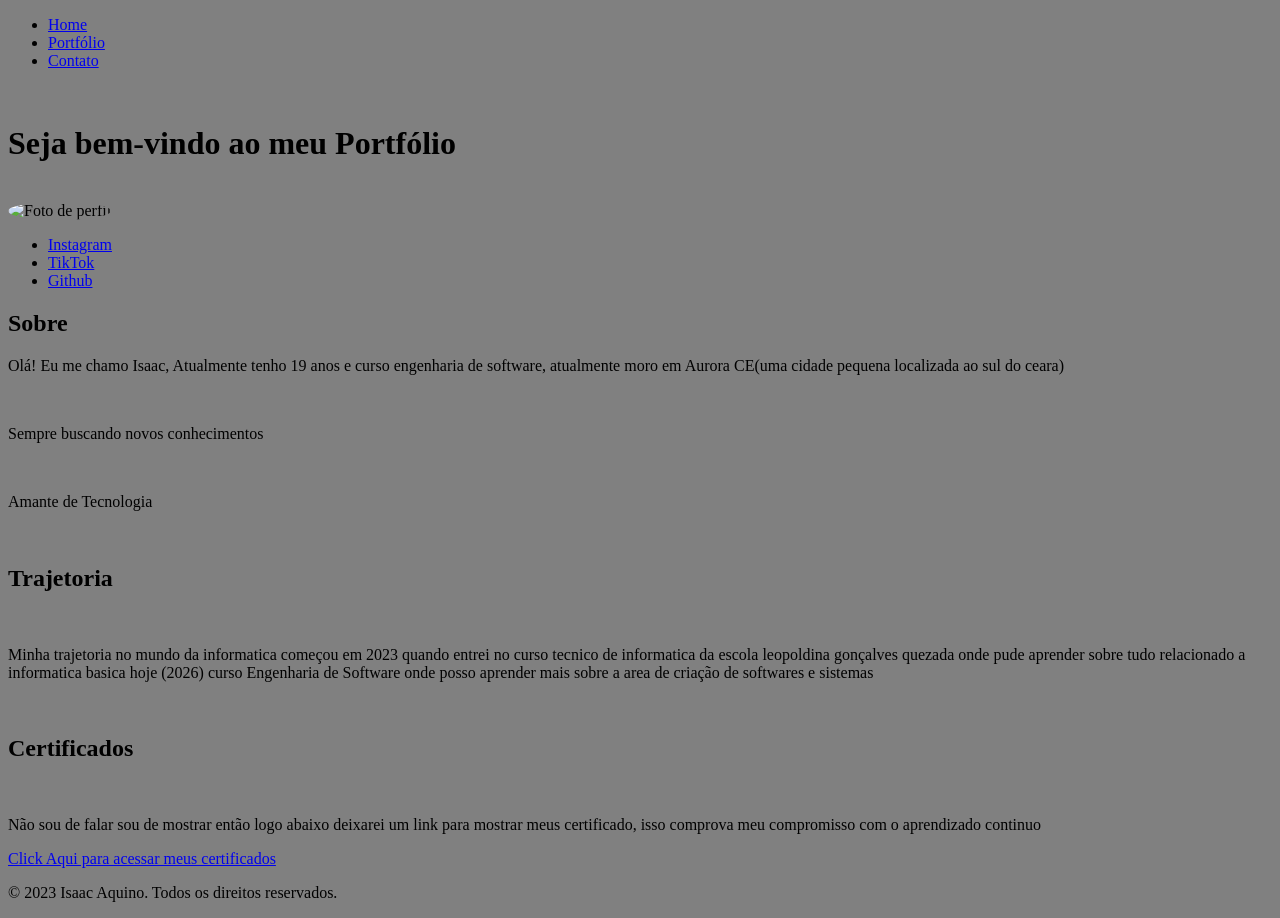
==== portfólio/index.html @ 9c411db7 "primeira versão do meu portfolio essa versão não tem muita coisa apenas a pagina principal do html s" ====
<!DOCTYPE html>
<html lang="pt-br">
<head>
    <meta charset="UTF-8">
    <meta name="viewport" content="width=device-width, initial-scale=1.0">
    <link rel="stylesheet" href="style.css">
    <title>Oi! eu sou Zaac</title>
</head>
<body>
    <!--navegação -->
    <nav id="navegação">
        <ul>
            <li><a href="index.html">Home</a></li>
            <li><a href="projetos.html">Portfólio</a></li>
            <li><a href="contato.html">Contato</a></li>
        </ul>
    </nav>
    <br>
    <h1>Seja bem-vindo ao meu Portfólio</h1>
    <br>
    <img src="/imagens/perfil.jpeg" alt="Foto de perfil" height="150">
    <!-- Redes Social-->
    <ul>
        <li><a href="https://www.instagram.com/isaac.ap.jw/">Instagram</a></li>
        <li><a href="https://www.tiktok.com/@.i.a.p?_r=1&_t=ZS-960xpqh5urM">TikTok</a></li>
        <li><a href="https://www.linkedin.com/in/isaac-ap-jw/">Github</a></li>
    </ul>
    <!--definir uma divisão em toda a minha briografia para ficar cada ponto ao lado do outro-->
    <div class="biografia">
        <!--essa div e para selecionar o conteudo dentro do quadro sobre-->
        <div class="sobre">
            <h2>Sobre</h2>
            <p>Olá! Eu me chamo Isaac, Atualmente tenho 19 anos e curso engenharia de software, atualmente moro em Aurora CE(uma cidade pequena localizada ao sul do ceara)</p>    
            <br>
            <P>Sempre buscando novos conhecimentos</P>
            <br>
            <p>Amante de Tecnologia</p> 
        </div>
        <!--essa div e para selecionar o conteudo dentro do quadro trajetoria-->
        <div class="trajetoria">
            <br>
            <h2>Trajetoria</h2>
            <br>
            <p>Minha trajetoria no mundo da informatica começou em 2023 quando entrei no curso tecnico de informatica da escola leopoldina gonçalves quezada onde pude aprender sobre tudo relacionado a informatica basica hoje (2026) curso Engenharia de Software onde posso aprender mais sobre a area de criação de softwares e sistemas</p>
        </div>
        <!--essa div e para selecionar o conteudo dentro do quadro certificados-->
        <div class="certificados"> 
            <br>
            <h2>Certificados</h2>
            <br>
            <p>Não sou de falar sou de mostrar então logo abaixo deixarei um link para mostrar meus certificado, isso comprova meu compromisso com o aprendizado continuo</p>
                <!--Link de certificados-->
        <a href="https://drive.google.com/drive/folders/13GIww0klRC4JMVb5uoMQxo8wG6SWauA-?usp=sharing" target="_parent">Click Aqui para acessar meus certificados</a>
        </div>
    </div>
<p>© 2023 Isaac Aquino. Todos os direitos reservados.</p>
</body>
</html>
---- portfólio/style.css ----
body {
    background-color: gray;
}
img{
    border-radius: 50% ;
    width:100px ;
    height:150px ;
}
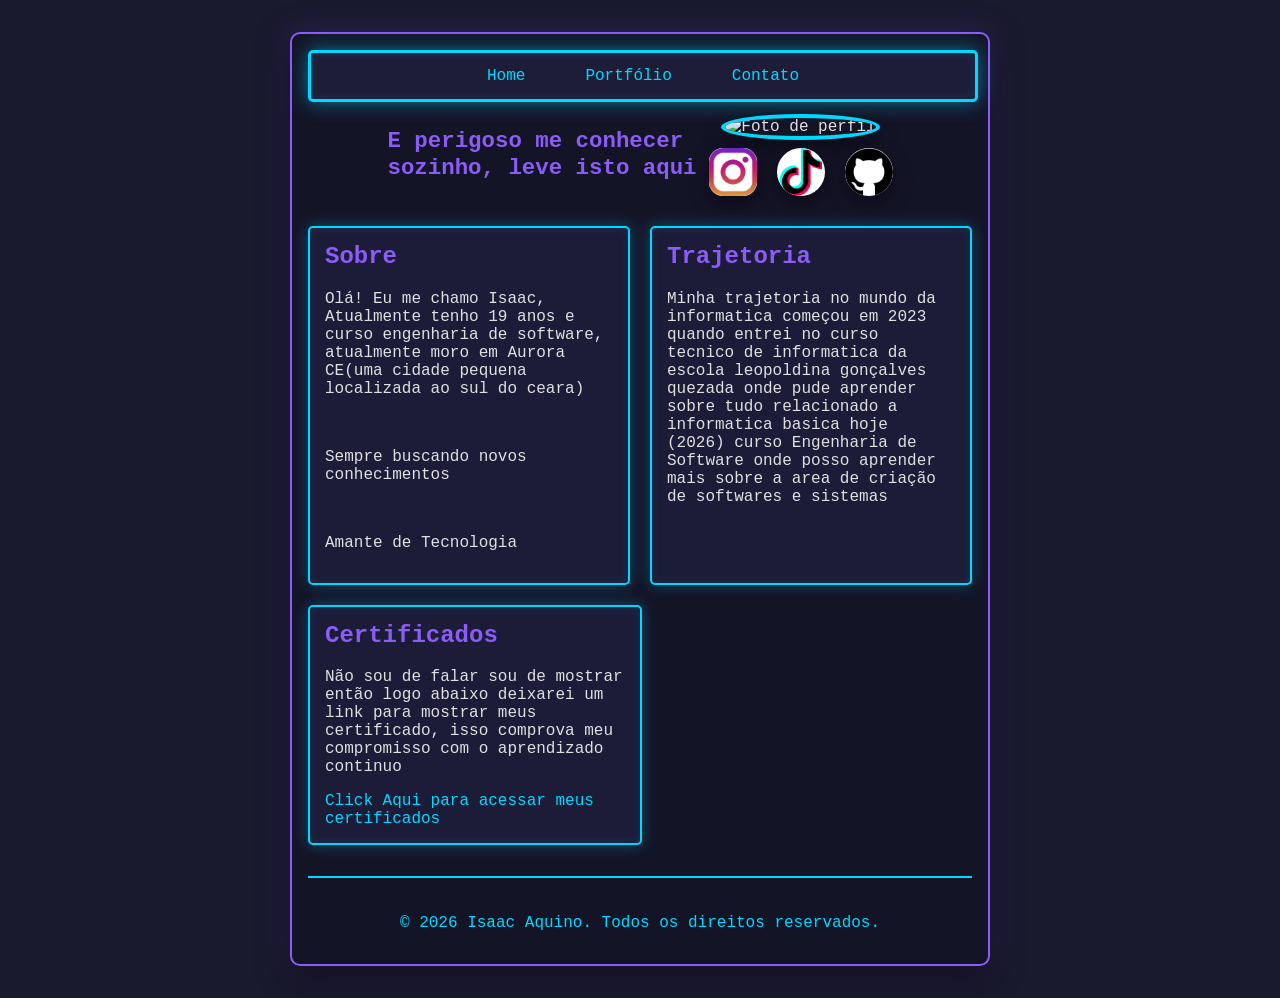
==== commit 8ab3d0ae: "Add files via upload Aqui já e a versão 1.1 do meu portfolio  Oque constava com apenas html na v 1." ====
--- a/portfólio/index.html
+++ b/portfólio/index.html
@@ -4,27 +4,31 @@
     <meta charset="UTF-8">
     <meta name="viewport" content="width=device-width, initial-scale=1.0">
     <link rel="stylesheet" href="style.css">
-    <title>Oi! eu sou Zaac</title>
+    <title>Oi! eu sou Isaac</title>
 </head>
 <body>
+    <div class="wrapper">
     <!--navegação -->
-    <nav id="navegação">
+    <header class="navegação">
         <ul>
             <li><a href="index.html">Home</a></li>
             <li><a href="projetos.html">Portfólio</a></li>
             <li><a href="contato.html">Contato</a></li>
         </ul>
-    </nav>
-    <br>
-    <h1>Seja bem-vindo ao meu Portfólio</h1>
-    <br>
-    <img src="/imagens/perfil.jpeg" alt="Foto de perfil" height="150">
-    <!-- Redes Social-->
-    <ul>
-        <li><a href="https://www.instagram.com/isaac.ap.jw/">Instagram</a></li>
-        <li><a href="https://www.tiktok.com/@.i.a.p?_r=1&_t=ZS-960xpqh5urM">TikTok</a></li>
-        <li><a href="https://www.linkedin.com/in/isaac-ap-jw/">Github</a></li>
-    </ul>
+    </header>
+    <div class="intro">
+        <div class="intro-text">
+            <h1>E perigoso me conhecer<br>sozinho, leve isto aqui</h1>
+        </div>
+        <div class="intro-media">
+            <img src="/imagens/perfil.jpeg" alt="Foto de perfil">
+            <ul class="social-links">
+                <li><a href="https://www.instagram.com/isaac.ap.jw/" target="_blank" rel="noreferrer"><img src="icones/instagram.png" alt="Instagram"></a></li>
+                <li><a href="https://www.tiktok.com/@.i.a.p?_r=1&_t=ZS-960xpqh5urM" target="_blank" rel="noreferrer"><img src="icones/tik-tok.png" alt="TikTok"></a></li>
+                <li><a href="https://www.linkedin.com/in/isaac-ap-jw/" target="_blank" rel="noreferrer"><img src="icones/github.png" alt="Github"></a></li>
+            </ul>
+        </div>
+    </div>
     <!--definir uma divisão em toda a minha briografia para ficar cada ponto ao lado do outro-->
     <div class="biografia">
         <!--essa div e para selecionar o conteudo dentro do quadro sobre-->
@@ -38,21 +42,24 @@
         </div>
         <!--essa div e para selecionar o conteudo dentro do quadro trajetoria-->
         <div class="trajetoria">
-            <br>
+            
             <h2>Trajetoria</h2>
-            <br>
+            
             <p>Minha trajetoria no mundo da informatica começou em 2023 quando entrei no curso tecnico de informatica da escola leopoldina gonçalves quezada onde pude aprender sobre tudo relacionado a informatica basica hoje (2026) curso Engenharia de Software onde posso aprender mais sobre a area de criação de softwares e sistemas</p>
         </div>
         <!--essa div e para selecionar o conteudo dentro do quadro certificados-->
         <div class="certificados"> 
-            <br>
+            
             <h2>Certificados</h2>
-            <br>
+            
             <p>Não sou de falar sou de mostrar então logo abaixo deixarei um link para mostrar meus certificado, isso comprova meu compromisso com o aprendizado continuo</p>
                 <!--Link de certificados-->
         <a href="https://drive.google.com/drive/folders/13GIww0klRC4JMVb5uoMQxo8wG6SWauA-?usp=sharing" target="_parent">Click Aqui para acessar meus certificados</a>
         </div>
     </div>
-<p>© 2023 Isaac Aquino. Todos os direitos reservados.</p>
+    <footer>
+        <p>© 2026 Isaac Aquino. Todos os direitos reservados.</p>
+    </footer>
+    </div>
 </body>
 </html>
--- a/portfólio/style.css
+++ b/portfólio/style.css
@@ -1,8 +1,202 @@
 body {
-    background-color: gray;
-}
-img{
-    border-radius: 50% ;
-    width:100px ;
-    height:150px ;
-}+  display: grid;
+  place-items: center; /* Comando "mágico" que centraliza nos dois eixos */
+  min-height: 100vh;   /* Garante que o corpo da página ocupe a tela toda */
+  margin: 0;
+  text-align: center; /* Centraliza o texto e elementos inline */
+  background: url('/imagens/fundo.jpg') center/cover fixed;
+  background-color: #1a1a2e;
+  color: #e0e0e0;
+  font-family: 'Courier New', Courier, monospace;
+}
+
+.wrapper {
+  width: 100%;
+  max-width: 700px;
+  margin: 32px 0;
+  padding: 16px;
+  box-sizing: border-box;
+  background: rgba(20, 20, 40, 0.92);
+  backdrop-filter: blur(10px);
+  border-radius: 10px;
+  border: 2px solid #8b5cf6;
+  box-shadow: 0 8px 32px rgba(0, 0, 0, 0.7), 0 0 30px rgba(139, 92, 246, 0.3);
+}
+
+.navegação ul{
+    list-style-type:none;
+    margin: 0 auto;
+    padding: 0;
+    display: flex;
+    background: rgba(30, 30, 60, 0.95);
+    justify-content: center; /* Centraliza os itens do menu */
+    place-items: center;
+    width: 100%;
+    border: 3px solid #00d9ff;
+    border-radius: 5px;
+    backdrop-filter: blur(5px);
+    box-shadow: 0 0 20px rgba(0, 217, 255, 0.5), inset 0 0 10px rgba(0, 217, 255, 0.1);
+}
+
+.navegação a{
+    display:block;
+    color: #00d9ff;
+    text-align: center;
+    padding: 14px 20px;
+    text-decoration: none;
+    font-family: 'Courier New', Courier, monospace;
+    transition: all 0.3s ease;
+}
+
+.navegação a:hover {
+  background-color: rgba(139, 92, 246, 0.5);
+  color: #8b5cf6;
+  box-shadow: inset 0 0 10px rgba(139, 92, 246, 0.3);
+}
+
+/* Centralizar a imagem */
+img {
+  display: block;
+  margin: 0 auto;
+}
+
+.intro {
+  display: flex;
+  align-items: center;
+  justify-content: center;
+  gap: 12px;
+  margin: 12px 0;
+  width: 100%;
+  flex-wrap: wrap;
+}
+
+.intro-text {
+  flex: 0 1 auto;
+  text-align: left;
+}
+
+.intro-text h1 {
+  margin: 0;
+  font-size: 1.4rem;
+  line-height: 1.2;
+  font-family: 'Courier New', Courier, monospace;
+  color: #8b5cf6;
+}
+
+.intro-media {
+  display: flex;
+  flex-direction: column;
+  align-items: center;
+  gap: 8px;
+}
+
+.intro-media img {
+  display: block;
+  margin: 0;
+  max-height: 200px;
+  width: auto;
+  border-radius: 50%;
+  border: 4px solid #00d9ff;
+  box-sizing: border-box;
+  box-shadow: 0 8px 20px rgba(0, 0, 0, 0.4);
+}
+
+.social-links {
+  list-style: none;
+  margin: 0;
+  padding: 0;
+  display: flex;
+  justify-content: center;
+  gap: 20px;
+}
+
+.social-links li img {
+  width: 48px;
+  height: 48px;
+  border-radius: 0;
+  background-color: #ffffff;
+  border: none;
+  transition: all 0.3s ease;
+}
+
+.social-links li:nth-child(1) img {
+  border-radius: 14px;
+}
+
+.social-links li:nth-child(2) img,
+.social-links li:nth-child(3) img {
+  border-radius: 50%;
+}
+
+.social-links li img:hover {
+  transform: scale(1.2);
+  background-color: #e0e0e0;
+}
+
+/* Centralizar a lista de redes sociais */
+ul {
+  list-style-type: none;
+  padding: 0;
+  margin: 0 auto;
+  display: flex;
+  justify-content: center;
+  gap: 20px; /* Espaçamento entre os links */
+}
+
+ul li a {
+  color: #00d9ff;
+  text-decoration: none;
+  transition: all 0.3s ease;
+}
+
+ul li a:hover {
+  color: #8b5cf6;
+}
+
+/* Estilos para a biografia */
+.biografia {
+  display: flex;
+  justify-content: space-between;
+  gap: 20px; /* Espaçamento entre as seções */
+  flex-wrap: wrap; /* Permite quebra de linha em telas menores */
+  width: 100%;
+  font-family: 'Courier New', Courier, monospace;
+  margin-top: 30px;
+}
+
+.sobre, .trajetoria, .certificados {
+  flex: 1 1 200px;
+  max-width: 300px; /* Largura máxima para cada seção */
+  text-align: left; /* Alinha o texto à esquerda dentro das seções */
+  background: rgba(30, 30, 60, 0.9);
+  padding: 15px;
+  border: 2px solid #00d9ff;
+  border-radius: 5px;
+  backdrop-filter: blur(5px);
+  box-shadow: 0 0 15px rgba(0, 217, 255, 0.3), inset 0 0 10px rgba(0, 217, 255, 0.1);
+  color: #e0e0e0;
+}
+
+.sobre h2, .trajetoria h2, .certificados h2 {
+  color: #8b5cf6;
+  margin-top: 0;
+}
+
+.biografia a {
+  color: #00d9ff;
+  text-decoration: none;
+  transition: all 0.3s ease;
+}
+
+.biografia a:hover {
+  color: #8b5cf6;
+}
+
+/* Centralizar o footer */
+footer {
+  text-align: center;
+  margin-top: 30px;
+  padding-top: 20px;
+  border-top: 2px solid #00d9ff;
+  color: #00d9ff;
+}
